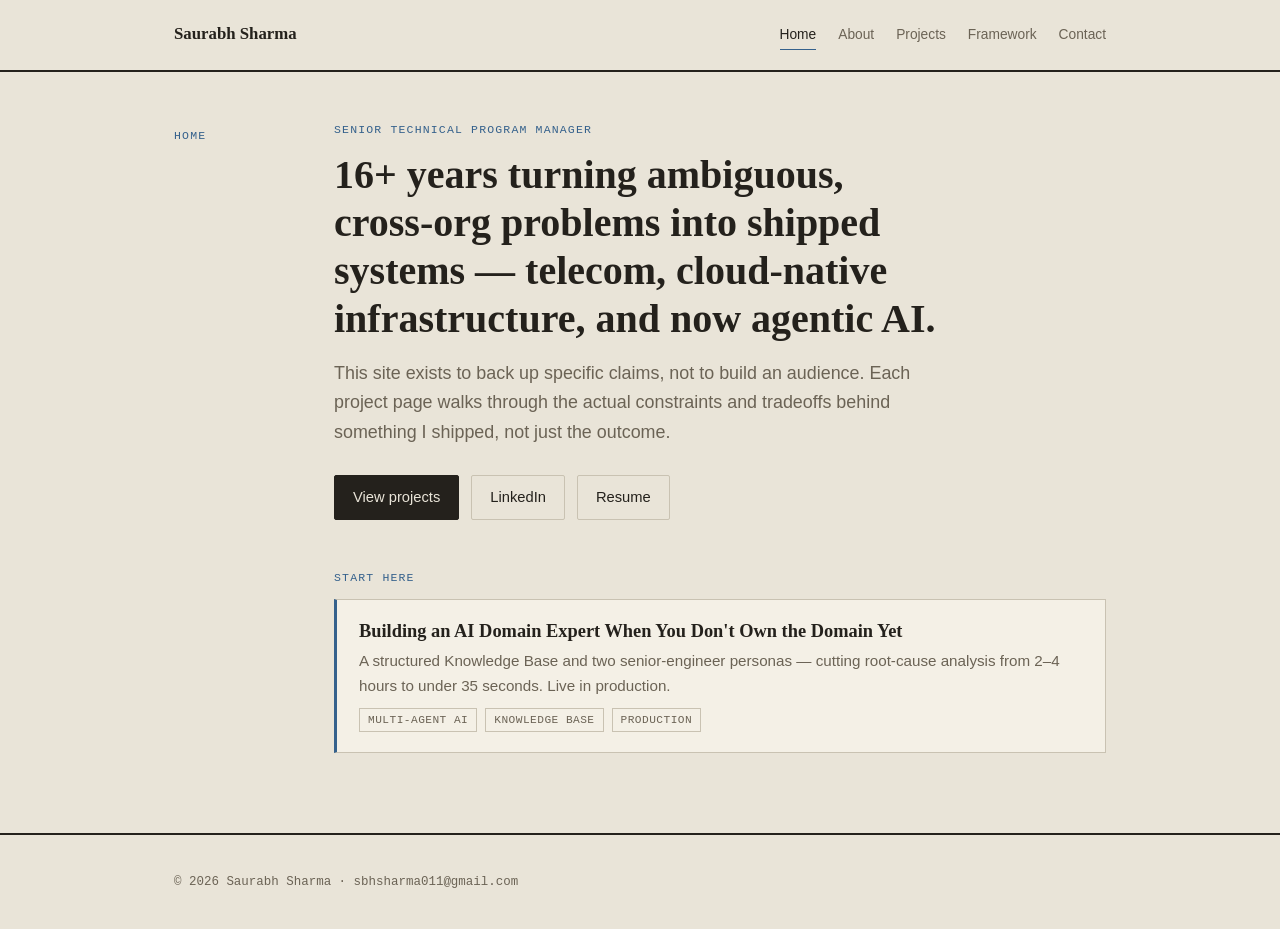
==== index.html @ a0e7af4b "Initial site: portfolio home, about, contact, framework, and defect-triaging project page Program Lo" ====
<!doctype html>
<html lang="en">
<head>
<meta charset="utf-8">
<meta name="viewport" content="width=device-width, initial-scale=1">
<title>Saurabh Sharma — Senior TPM</title>
<meta name="description" content="Senior Technical Program Manager — 16+ years across telecom, cloud-native infrastructure, and agentic AI systems.">
<link rel="stylesheet" href="assets/css/style.css">
</head>
<body>

<header class="site-header">
  <div class="container header-inner">
    <a href="index.html" class="logo">Saurabh Sharma</a>
    <nav class="site-nav">
      <a href="index.html" class="active">Home</a>
      <a href="about.html">About</a>
      <a href="projects/index.html">Projects</a>
      <a href="framework.html">Framework</a>
      <a href="contact.html">Contact</a>
    </nav>
  </div>
</header>

<main>
  <div class="page-grid">
    <aside class="rail"><span class="rail-label">Home</span></aside>
    <div class="content">

      <section class="hero">
        <p class="eyebrow">Senior Technical Program Manager</p>
        <h1>16+ years turning ambiguous, cross-org problems into shipped systems — telecom, cloud-native infrastructure, and now agentic AI.</h1>
        <p class="lede">
          This site exists to back up specific claims, not to build an audience. Each project page
          walks through the actual constraints and tradeoffs behind something I shipped, not just
          the outcome.
        </p>
        <div class="cta-row">
          <a href="projects/index.html" class="btn btn-primary">View projects</a>
          <!-- TODO: replace # with your LinkedIn profile URL -->
          <a href="#" class="btn btn-secondary">LinkedIn</a>
          <!-- TODO: replace # with a link to your resume PDF, e.g. assets/resume.pdf -->
          <a href="#" class="btn btn-secondary">Resume</a>
        </div>
      </section>

      <section>
        <p class="eyebrow">Start here</p>
        <div class="card-grid">
          <a class="card" href="projects/defect-triaging.html">
            <h3>Building an AI Domain Expert When You Don't Own the Domain Yet</h3>
            <p>A structured Knowledge Base and two senior-engineer personas — cutting root-cause analysis from 2–4 hours to under 35 seconds. Live in production.</p>
            <div class="tags">
              <span class="tag">Multi-agent AI</span>
              <span class="tag">Knowledge Base</span>
              <span class="tag">Production</span>
            </div>
          </a>
        </div>
      </section>

    </div>
  </div>
</main>

<footer class="site-footer">
  <div class="container">
    <p>&copy; 2026 Saurabh Sharma · <a href="mailto:sbhsharma011@gmail.com">sbhsharma011@gmail.com</a></p>
  </div>
</footer>

</body>
</html>
---- assets/css/style.css ----
/* ============================================================
   Program Log — a status-report / decision-log visual system.
   Light: warm ivory ledger. Dark: warm ink ledger, same accent family.
   ============================================================ */

:root {
  --bg: #e9e4d8;
  --surface: #f4f0e6;
  --ink: #24211c;
  --muted: #6b6355;
  --accent: #35618c;
  --accent-strong: #24486b;
  --live: #4f8f5c;
  --flag: #a14b3a;
  --rule: #c9c2b2;

  --max-width: 980px;
  --rail-width: 120px;
  --font-serif: ui-serif, Georgia, "Iowan Old Style", "Times New Roman", serif;
  --font-sans: -apple-system, BlinkMacSystemFont, "Segoe UI", Helvetica, Arial, sans-serif;
  --font-mono: ui-monospace, "SF Mono", Menlo, Consolas, "Liberation Mono", monospace;
}

@media (prefers-color-scheme: dark) {
  :root {
    --bg: #1a1712;
    --surface: #221e17;
    --ink: #ece7d9;
    --muted: #a39a86;
    --accent: #7fb0d6;
    --accent-strong: #a3c8e6;
    --live: #6fbf80;
    --flag: #d08069;
    --rule: #3a352a;
  }
}

/* ---- reset ---- */
* { box-sizing: border-box; }
html { -webkit-text-size-adjust: 100%; }
body {
  margin: 0;
  background: var(--bg);
  color: var(--ink);
  font-family: var(--font-sans);
  font-size: 17px;
  line-height: 1.65;
  -webkit-font-smoothing: antialiased;
}
img { max-width: 100%; display: block; }
a { color: var(--accent); text-decoration: none; }
a:hover { text-decoration: underline; }
a:focus-visible, button:focus-visible {
  outline: 2px solid var(--accent);
  outline-offset: 2px;
}
h1, h2, h3, h4 {
  font-family: var(--font-serif);
  font-weight: 600;
  line-height: 1.2;
  text-wrap: balance;
  margin: 0 0 16px;
}
code, pre {
  font-family: var(--font-mono);
}
code {
  background: var(--surface);
  border: 1px solid var(--rule);
  padding: 0.15em 0.4em;
  border-radius: 2px;
  font-size: 0.88em;
}

/* ---- layout shells ---- */
.container {
  max-width: var(--max-width);
  margin: 0 auto;
  padding: 0 24px;
}

/* two-column ledger grid: narrow rail + reading column */
.page-grid {
  max-width: var(--max-width);
  margin: 0 auto;
  padding: 0 24px;
  display: grid;
  grid-template-columns: var(--rail-width) 1fr;
  gap: 40px;
}
.rail {
  font-family: var(--font-mono);
  font-size: 0.7rem;
  letter-spacing: 0.08em;
  text-transform: uppercase;
  color: var(--muted);
  padding-top: 6px;
}
.rail .rail-label {
  color: var(--accent);
}
.rail nav.toc {
  margin-top: 28px;
  display: flex;
  flex-direction: column;
  gap: 10px;
  text-transform: none;
  letter-spacing: normal;
  font-size: 0.72rem;
  line-height: 1.5;
  border-top: 1px solid var(--rule);
  padding-top: 16px;
}
.rail nav.toc a { color: var(--muted); }
.rail nav.toc a:hover { color: var(--accent); text-decoration: none; }
.content { min-width: 0; }

@media (min-width: 761px) {
  .rail { position: sticky; top: 24px; align-self: start; }
}
@media (max-width: 760px) {
  .page-grid { grid-template-columns: 1fr; gap: 6px; }
  .rail nav.toc { display: none; }
}

/* ---- header / nav ---- */
.site-header {
  border-bottom: 2px solid var(--ink);
  background: var(--bg);
}
.header-inner {
  display: flex;
  align-items: baseline;
  justify-content: space-between;
  padding-top: 20px;
  padding-bottom: 20px;
  gap: 16px;
  flex-wrap: wrap;
}
.logo {
  font-family: var(--font-serif);
  font-weight: 600;
  color: var(--ink);
  font-size: 1.05rem;
}
.logo:hover { text-decoration: none; color: var(--accent); }
.site-nav {
  display: flex;
  gap: 22px;
  font-size: 0.86rem;
}
.site-nav a {
  color: var(--muted);
}
.site-nav a:hover { color: var(--ink); text-decoration: none; }
.site-nav a.active {
  color: var(--ink);
  border-bottom: 1px solid var(--accent);
  padding-bottom: 2px;
}

/* ---- main / sections ---- */
main { padding: 48px 0 80px; }
section + section { margin-top: 48px; }

.eyebrow, .rail-label {
  font-family: var(--font-mono);
  font-size: 0.72rem;
  color: var(--accent);
  text-transform: uppercase;
  letter-spacing: 0.1em;
  margin: 0 0 12px;
}

/* ---- hero (index) ---- */
.hero h1 {
  font-size: clamp(1.9rem, 4vw, 2.5rem);
  margin: 0 0 16px;
}
.hero p.lede {
  font-size: 1.12rem;
  color: var(--muted);
  max-width: 58ch;
  margin: 0 0 28px;
}
.cta-row {
  display: flex;
  gap: 12px;
  flex-wrap: wrap;
}
.btn {
  display: inline-block;
  padding: 9px 18px;
  border-radius: 2px;
  font-size: 0.92rem;
  font-weight: 500;
  border: 1px solid var(--ink);
  font-family: var(--font-sans);
}
.btn:hover { text-decoration: none; }
.btn-primary {
  background: var(--ink);
  color: var(--bg);
}
.btn-primary:hover { background: var(--accent-strong); border-color: var(--accent-strong); }
.btn-secondary {
  color: var(--ink);
  background: transparent;
  border-color: var(--rule);
}
.btn-secondary:hover { border-color: var(--accent); color: var(--accent); }

/* ---- cards (project list) ---- */
.card-grid {
  display: grid;
  gap: 16px;
}
.card {
  display: block;
  padding: 20px 22px;
  background: var(--surface);
  border: 1px solid var(--rule);
  border-left: 3px solid var(--accent);
  transition: border-color 0.15s ease;
}
.card:hover { border-left-color: var(--accent-strong); text-decoration: none; }
.card h3 {
  margin: 0 0 6px;
  color: var(--ink);
  font-size: 1.15rem;
}
.card p {
  margin: 0 0 10px;
  color: var(--muted);
  font-size: 0.95rem;
  font-family: var(--font-sans);
}
.card .tags {
  display: flex;
  gap: 8px;
  flex-wrap: wrap;
}
.tag {
  font-family: var(--font-mono);
  font-size: 0.7rem;
  text-transform: uppercase;
  letter-spacing: 0.04em;
  color: var(--muted);
  border: 1px solid var(--rule);
  padding: 2px 8px;
}

/* ---- metrics strip (ledger stats) ---- */
.metrics {
  display: flex;
  flex-wrap: wrap;
  gap: 0;
  border-top: 1px solid var(--ink);
  border-bottom: 1px solid var(--rule);
  margin: 28px 0;
}
.metric {
  flex: 1 1 160px;
  padding: 16px 24px 16px 0;
  margin-right: 24px;
  border-right: 1px solid var(--rule);
}
.metric:last-child { border-right: none; margin-right: 0; }
.metric .value {
  font-family: var(--font-mono);
  font-size: 1.3rem;
  color: var(--ink);
  font-weight: 600;
  font-variant-numeric: tabular-nums;
}
.metric .label {
  font-size: 0.76rem;
  color: var(--muted);
  margin-top: 4px;
}

/* ---- status stamp ---- */
.stamp {
  display: inline-flex;
  align-items: center;
  gap: 7px;
  font-family: var(--font-mono);
  font-size: 0.72rem;
  letter-spacing: 0.06em;
  text-transform: uppercase;
  color: var(--live);
  border: 1px solid var(--live);
  padding: 4px 10px;
  margin: 0 0 20px;
}
.stamp::before {
  content: "";
  width: 6px;
  height: 6px;
  border-radius: 50%;
  background: var(--live);
}

/* ---- article / project detail ---- */
article h2 {
  font-size: 1.35rem;
  margin: 0 0 12px;
  padding-top: 8px;
  border-top: 1px solid var(--rule);
  padding-top: 32px;
  margin-top: 8px;
}
article h2:first-of-type { border-top: none; padding-top: 0; margin-top: 0; }
article h3 { font-size: 1.08rem; margin: 24px 0 10px; }
article p { margin: 0 0 16px; color: var(--ink); }
article ul, article ol { margin: 0 0 16px; padding-left: 22px; }
article li { margin-bottom: 6px; }
.subhead {
  font-family: var(--font-sans);
  color: var(--muted);
  font-size: 1.05rem;
  margin: -8px 0 24px;
}

.callout {
  background: var(--surface);
  border: 1px solid var(--rule);
  border-left: 3px solid var(--accent);
  border-radius: 0;
  padding: 16px 20px;
  margin: 0 0 20px;
  font-size: 0.95rem;
}
.callout-todo {
  border-left-color: var(--flag);
}
.callout-todo .eyebrow { color: var(--flag); }

.diagram {
  background: var(--surface);
  border: 1px solid var(--rule);
  padding: 20px;
  overflow-x: auto;
  font-family: var(--font-mono);
  font-size: 0.85rem;
  color: var(--muted);
  white-space: pre;
  line-height: 1.5;
}

table {
  width: 100%;
  border-collapse: collapse;
  margin: 0 0 20px;
  font-size: 0.92rem;
}
th, td {
  text-align: left;
  padding: 9px 12px;
  border-bottom: 1px solid var(--rule);
}
th {
  color: var(--muted);
  font-weight: 600;
  font-family: var(--font-mono);
  font-size: 0.72rem;
  text-transform: uppercase;
  letter-spacing: 0.05em;
  border-bottom: 1px solid var(--ink);
}

/* ---- placeholder page ---- */
.placeholder-notice {
  color: var(--muted);
  border: 1px dashed var(--rule);
  border-radius: 0;
  padding: 24px;
  font-size: 0.95rem;
}

/* ---- footer ---- */
.site-footer {
  border-top: 2px solid var(--ink);
  padding: 24px 0;
  color: var(--muted);
  font-family: var(--font-mono);
  font-size: 0.78rem;
}
.site-footer a { color: var(--muted); }
.site-footer a:hover { color: var(--accent); }

@media (max-width: 560px) {
  body { font-size: 16px; }
  main { padding: 36px 0 60px; }
  .metric { flex: 1 1 100%; border-right: none; margin-right: 0; padding-right: 0; border-bottom: 1px solid var(--rule); padding-bottom: 14px; margin-bottom: 14px; }
  .metric:last-child { border-bottom: none; margin-bottom: 0; padding-bottom: 0; }
}
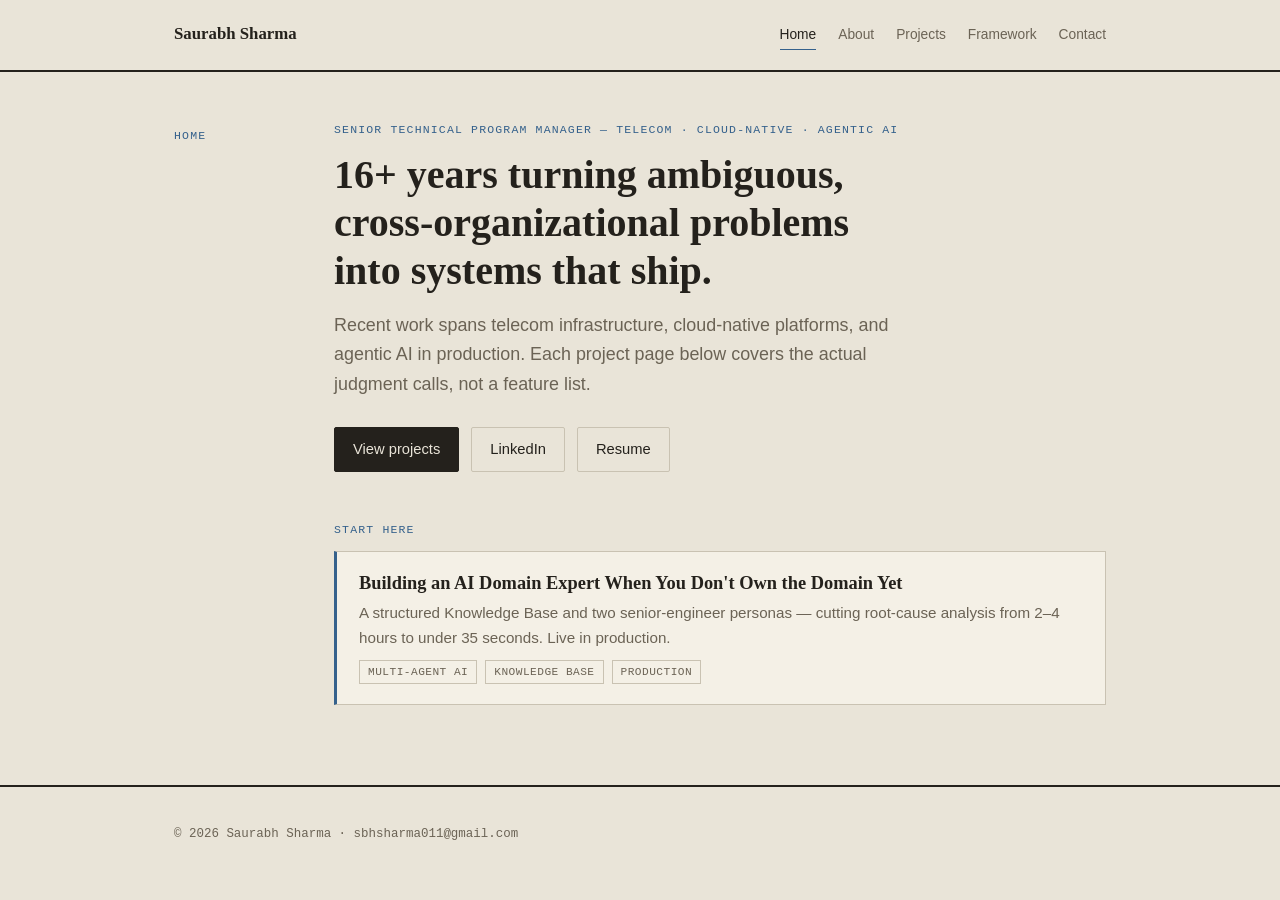
==== commit 201e38aa: "Fixing content" ====
--- a/index.html
+++ b/index.html
@@ -28,12 +28,12 @@
     <div class="content">
 
       <section class="hero">
-        <p class="eyebrow">Senior Technical Program Manager</p>
-        <h1>16+ years turning ambiguous, cross-org problems into shipped systems — telecom, cloud-native infrastructure, and now agentic AI.</h1>
+        <p class="eyebrow">Senior Technical Program Manager — Telecom · Cloud-Native · Agentic AI</p>
+        <h1>16+ years turning ambiguous, cross-organizational problems into systems that ship.</h1>
         <p class="lede">
-          This site exists to back up specific claims, not to build an audience. Each project page
-          walks through the actual constraints and tradeoffs behind something I shipped, not just
-          the outcome.
+          Recent work spans telecom infrastructure, cloud-native platforms, and agentic AI in
+          production. Each project page below covers the actual judgment calls, not a feature
+          list.
         </p>
         <div class="cta-row">
           <a href="projects/index.html" class="btn btn-primary">View projects</a>
